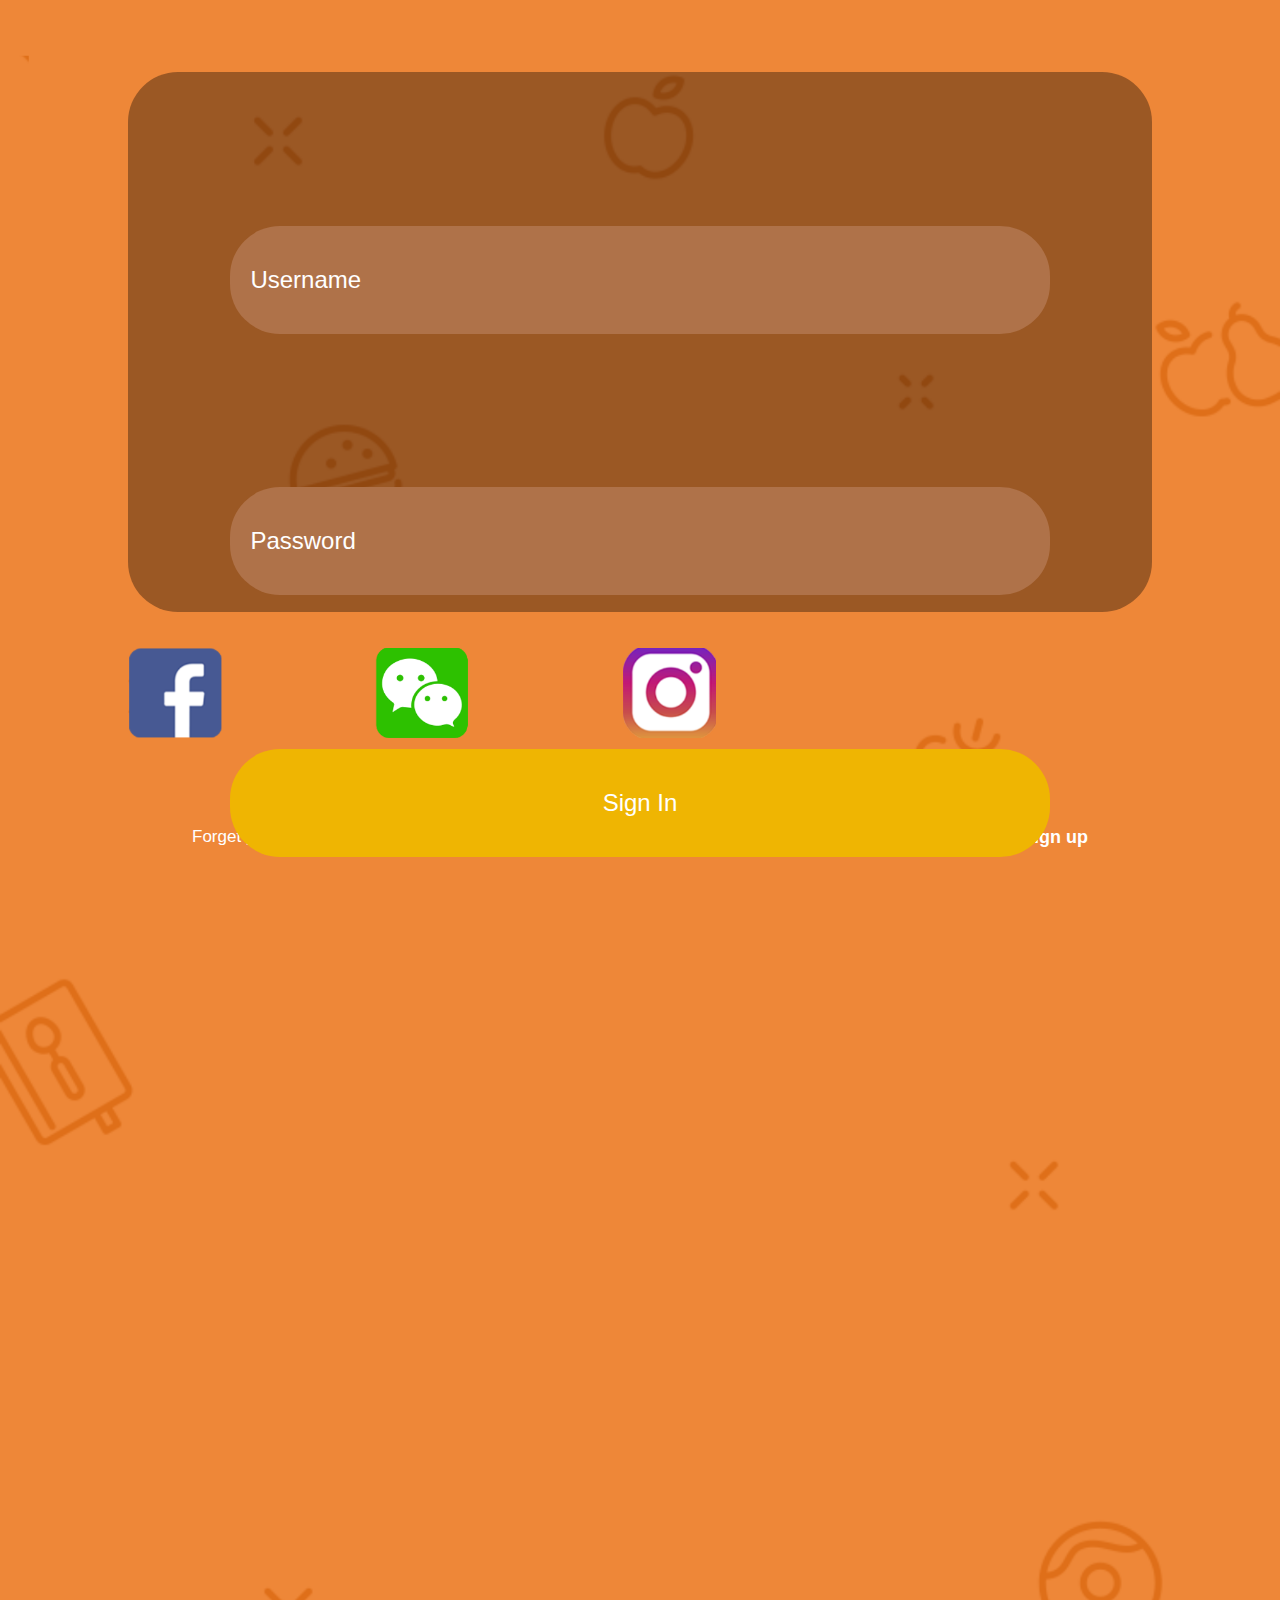
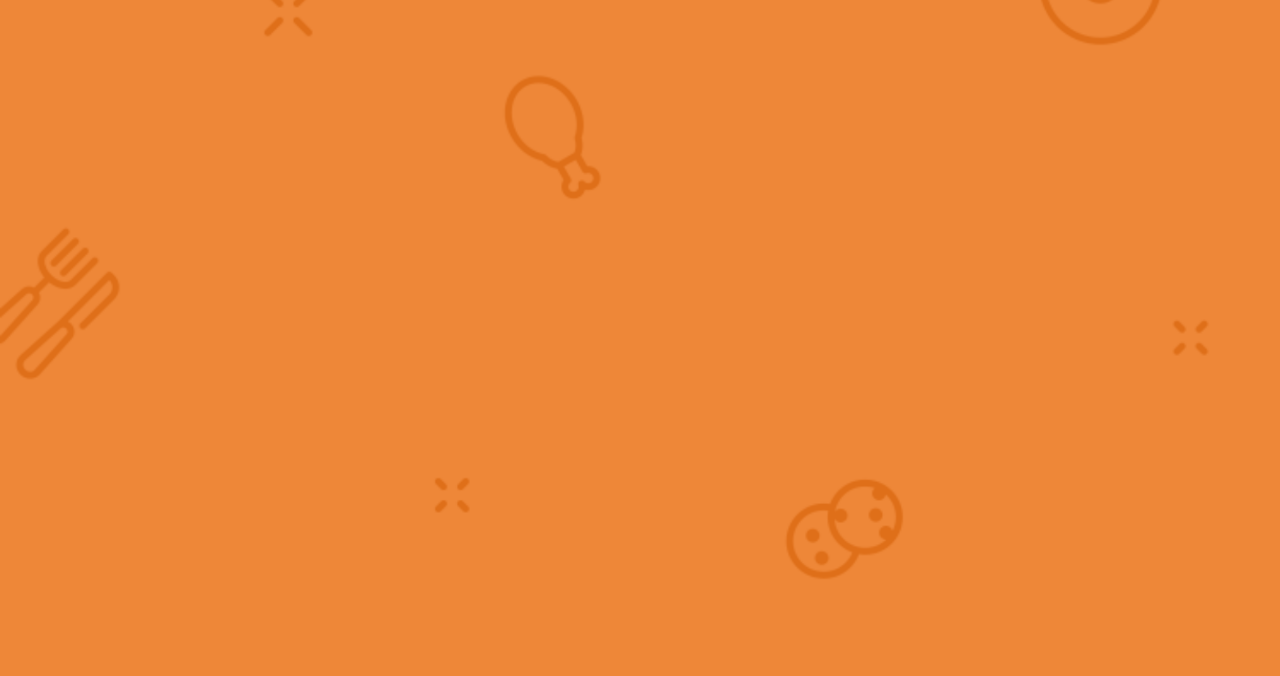
==== index.html @ 1bb113e4 "pstart" ====
<!DOCTYPE html>
<html>
<head>
    <meta charset="utf-8">
    <meta name="viewport" content="width=device-width,initial-scale=1,minimum-scale=1,maximum-scale=1,user-scalable=no" />
    <title></title>
    <script src="js/mui.min.js"></script>
    <script src="js/jquery-3.2.1.min.js"></script>
    <link href="css/mui.min.css" rel="stylesheet"/>
    <link href="css/sign_in_up.css" rel="stylesheet"/>
    <script type="text/javascript" charset="utf-8">
      	mui.init();
    </script>
</head>
<body>
	<div id="main" class="sign_content">
		<img id="sign_content_background" src="img/pic/background.png" alt="background"/>
		<div id="sign_in_div"></div>
		
			<form class="mui-input-group" id="sign_in_form" method="post" action="#">
				<input type="text" id="user_name" name="user_name" class="mui-input-clear " placeholder="Username">
				<input type="password" id="user_password" name="user_password" class="mui-input-password " placeholder="Password">
				<input type="hidden" id="login_type" name="login_type" value="sign_in" />
				<button type="button" onclick="check_info()" class="mui-btn mui-btn-primary " id="sign_in_button">Sign In</button>
			</form>
	<script language="JavaScript">
		function is_not_empty(){
			var user_name=$("#user_name").val();
			var user_password=$("#user_password").val();
			if(user_name == '' || user_password == ''){
				alert("Please input your username and password!");
				return false;
			}
			else{return true;}
		}
		function check_info(){
			is_not_empty();
			if(is_not_empty()){
				var user_name=$("#user_name").val();
				var user_password=$("#user_password").val();
				var login_type=$("#login_type").val();
				$.ajax({
					type: 'GET',  //这里用GET
					url: 'http://www.store-friendly.com.hk/holfer/firstbite/test.php',
					dataType: 'jsonp',  //类型
					data: "user_name="+user_name+"&user_password="+user_password+"&login_type="+login_type,
					jsonp: 'callback', //jsonp回调参数，必需
					async: false,
					success: function(data) {//返回的json数据
						//alert(data["user_name"]); //回调输出
						var status=data["return_code"];
						var login_name=data["user_name"];
						//console.log(status);
						switch(status){
							case '000001':
								alert("Login Succeed!");
								console.log(login_name);
								localStorage.setItem('user_name',login_name);
								window.location.href="main_page.html";
								break;
							case '000002':
								alert("Wrond Password!");
								break;
							case '000000':
								alert("User Not Exist!");
								break;
							default:
								break;
						}
					},
					timeout: 3000
				})
			}
		}
	</script>	
		<div id="social_icons">
			<img alt="facebook" src="img/pic/facebook_icon.png" class="social_icon" />
			<img alt="wechat" src="img/pic/wechat_icon.png" class="social_icon" />
			<img alt="instagram" src="img/pic/ins_icon.png" class="social_icon"/>
		</div>
		
		<div id="extra_info">
			<label id="extra_info_left"><a href="forgetpass.php">Forget password</a></label>
			<label id="extra_info_right"><a href="sign_up.html">Sign up</a></label>
			<div style="clear: both;"></div>
		</div>
	</div>
</body>
<script language="JavaScript">
	var h = document.documentElement.clientHeight;
	var w = document.documentElement.clientWidth;
	document.getElementById("main").style.height=h+"px";
	document.getElementById("main").style.width=w+"px";
	document.getElementById("sign_content_background").style.width=w+"px";
	var social_imgs = document.getElementsByClassName("social_icon");
	var imgs_w= social_imgs.item(0).offsetWidth;
	var imgs_div_w=document.getElementById("social_icons").offsetWidth;
	//var magin_value=(imgs_div_w-imgs_w*3)/2-30;
	for(var i=1;i<social_imgs.length;i++){
		social_imgs.item(i).style.marginLeft="15%";
	}
</script>
</html>
---- css/sign_in_up.css ----
#main{position: relative;width: 100%;}
#sign_content_background{position: absolute; left: 0; z-index: -1;}
#sign_in_div{zoom:1;width:80%; height: 60%; border-radius: 50px; position: absolute; top: 8%; left: 10%; z-index: 1; background: #000000;filter:alpha(Opacity=80);-moz-opacity:0.35;opacity: 0.35;}
#sign_in_form{zoom:1; height:0px; width:80%; height: 60%; border-radius: 50px; position: absolute; top: 8%; left: 10%; z-index: 2; background: none;}
#user_name,#user_password,#sign_in_button{ border:0px; zoom:1;width: 80%; font-size:24px; padding: 20px; margin-left: 10%; height: 20%; margin-top:15%;border-radius: 50px; color: #FFFFFF; background: #af7249; z-index: 2;}
::-webkit-input-placeholder { /* WebKit browsers */  
    color:    #FFFFFF;  
}  
:-moz-placeholder { /* Mozilla Firefox 4 to 18 */  
   color:    #FFFFFF;  
   opacity:  1;  
}  
::-moz-placeholder { /* Mozilla Firefox 19+ */  
   color:    #FFFFFF;  
   opacity:  1;  
}  
:-ms-input-placeholder { /* Internet Explorer 10+ */  
   color:    #FFFFFF;  
}  

.error_message{color:#00ff00; margin-left: 12vw; display: block; margin-top: 2vh;}

#sign_in_button{background-color: #efb502; color: #FFFFFF;}
#social_icons{width: 80%; height: 10%; margin-left: 10%; position: absolute; bottom: 18%;}
.social_icon{ height: 100%; width: auto;  float:left;}
#extra_info{width: 70%; height: 5%; line-height: 5%; color: #FFFFFF; margin-left: 15%; position: absolute; bottom: 2%;}
#extra_info_up{width: 80%; height: 5%; line-height: 5%; color: #FFFFFF; margin-left: 15%; position: absolute; bottom: 2%;}
#extra_info_left{ float: left; height: 100%;}
#extra_info_right{ float: right; height: 100%; font-size: 18px; font-weight: bold;}
#extra_info a{text-decoration: none; color: #FFFFFF;}

#sign_up_div{zoom:1;width:80%; height: 80%; border-radius: 50px; position: absolute; top: 8%; left: 10%; z-index: 1; background: #000000;filter:alpha(Opacity=80);-moz-opacity:0.35;opacity: 0.35;}
#sign_up_form{zoom:1;width:80%; height: 80%; border-radius: 50px; position: absolute; top: 8%; left: 10%; z-index: 2; background: none;}
#confirm_password,#user_email_up,#user_name_up,#user_password_up,#sign_up_button{border:0px;zoom:1; width: 80%; font-size:24px; padding:20px; margin-left: 10%; height: 10%; margin-top:10%;border-radius: 50px; color: #FFFFFF; background: #af7249; z-index: 2;}
#sign_up_button{background-color: #efb502; color: #FFFFFF; padding: 0;}
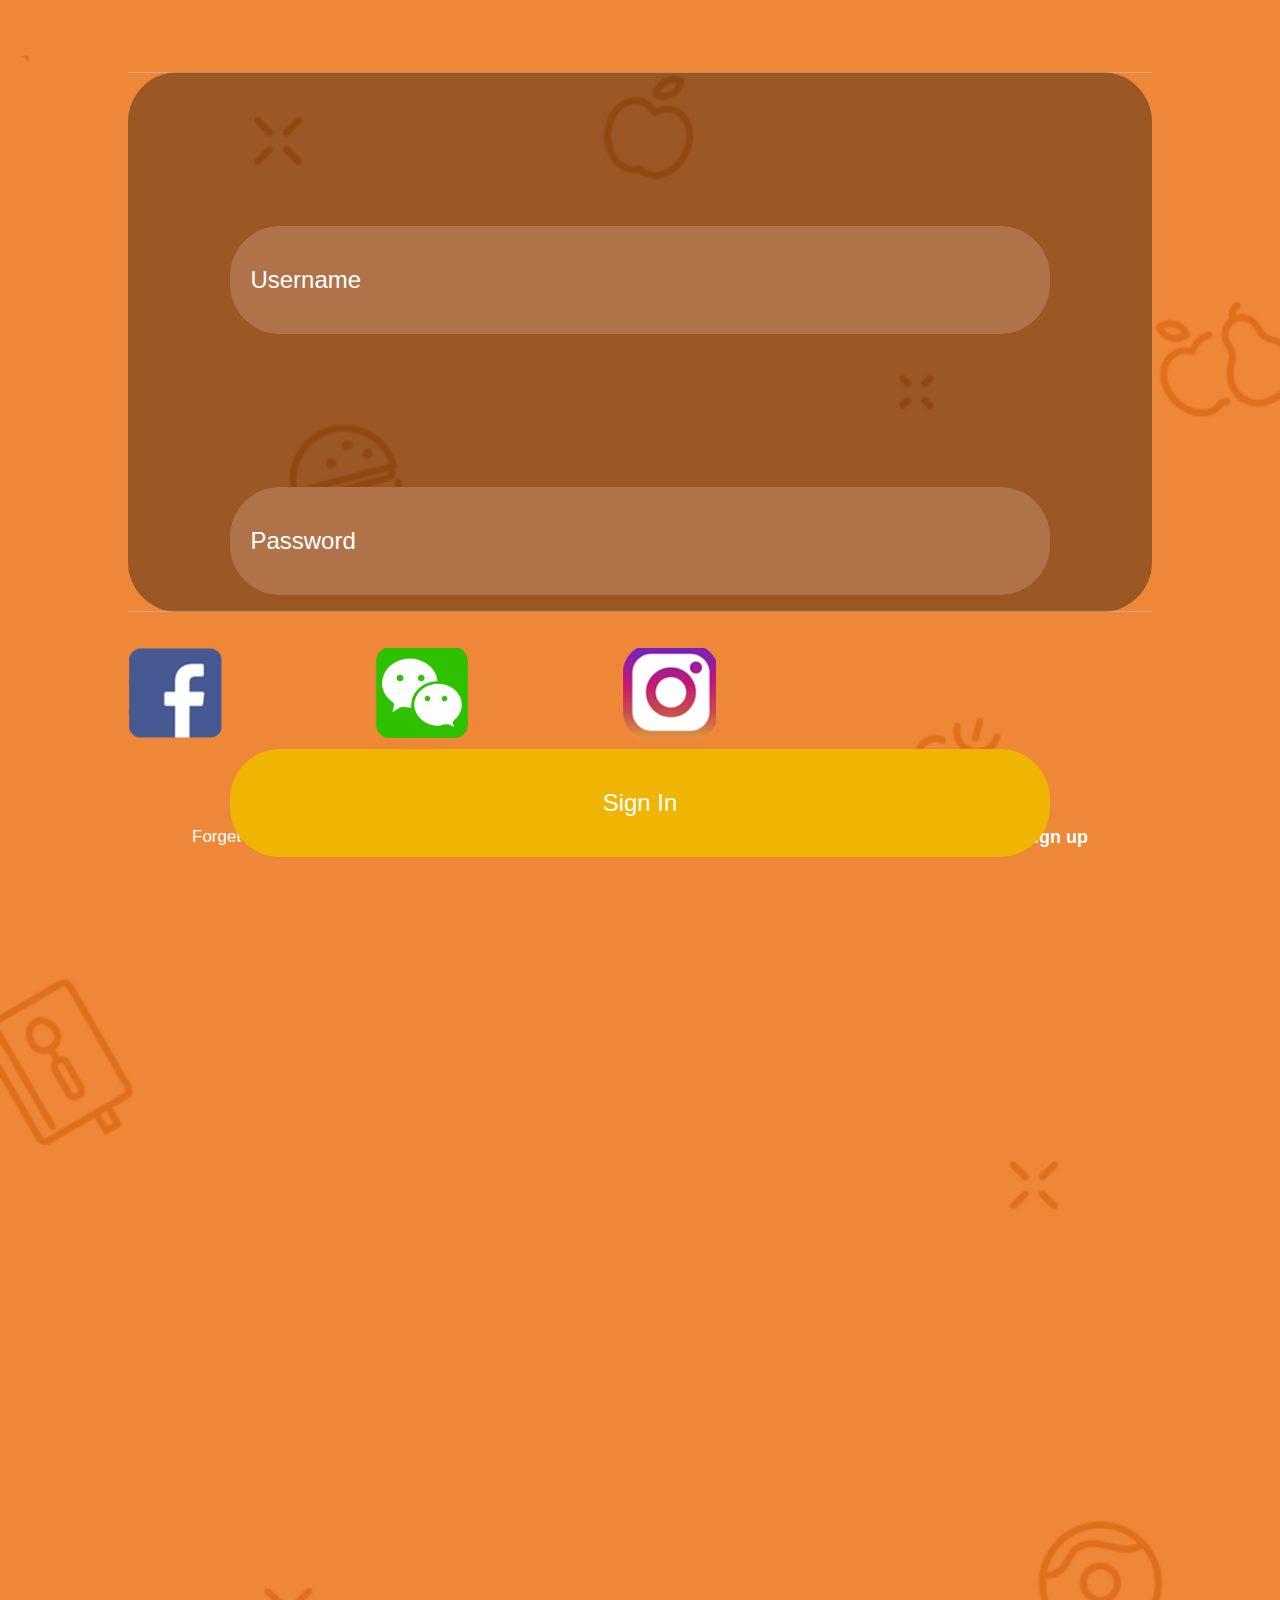
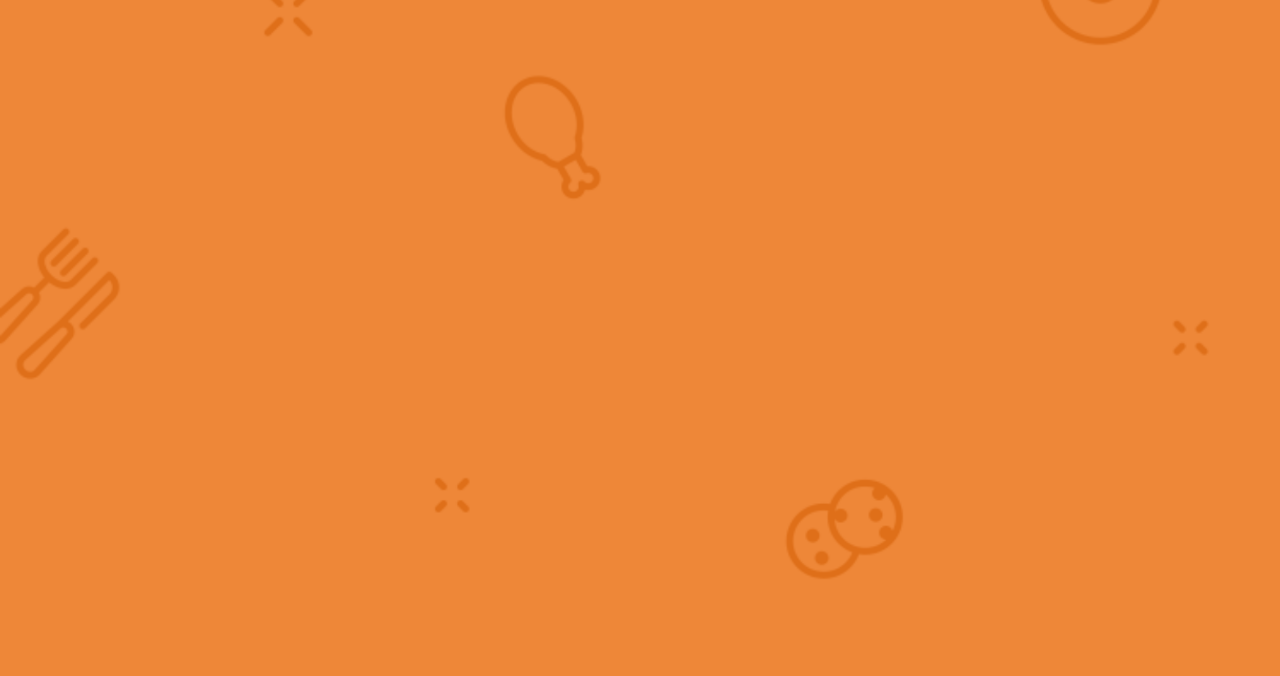
==== commit 2f7cba6d: "视频上传后录入数据库" ====
--- a/index.html
+++ b/index.html
@@ -41,7 +41,7 @@
 				var login_type=$("#login_type").val();
 				$.ajax({
 					type: 'GET',  //这里用GET
-					url: 'http://www.store-friendly.com.hk/holfer/firstbite/test.php',
+					url: 'http://whois8.cn/test.php',
 					dataType: 'jsonp',  //类型
 					data: "user_name="+user_name+"&user_password="+user_password+"&login_type="+login_type,
 					jsonp: 'callback', //jsonp回调参数，必需
@@ -50,12 +50,16 @@
 						//alert(data["user_name"]); //回调输出
 						var status=data["return_code"];
 						var login_name=data["user_name"];
+						var login_id=data["user_id"];
 						//console.log(status);
 						switch(status){
 							case '000001':
 								alert("Login Succeed!");
 								console.log(login_name);
 								localStorage.setItem('user_name',login_name);
+								localStorage.setItem('user_id',login_id);
+							//	var uid= localStorage.getItem('user_id');
+							//console.log(uid);
 								window.location.href="main_page.html";
 								break;
 							case '000002':
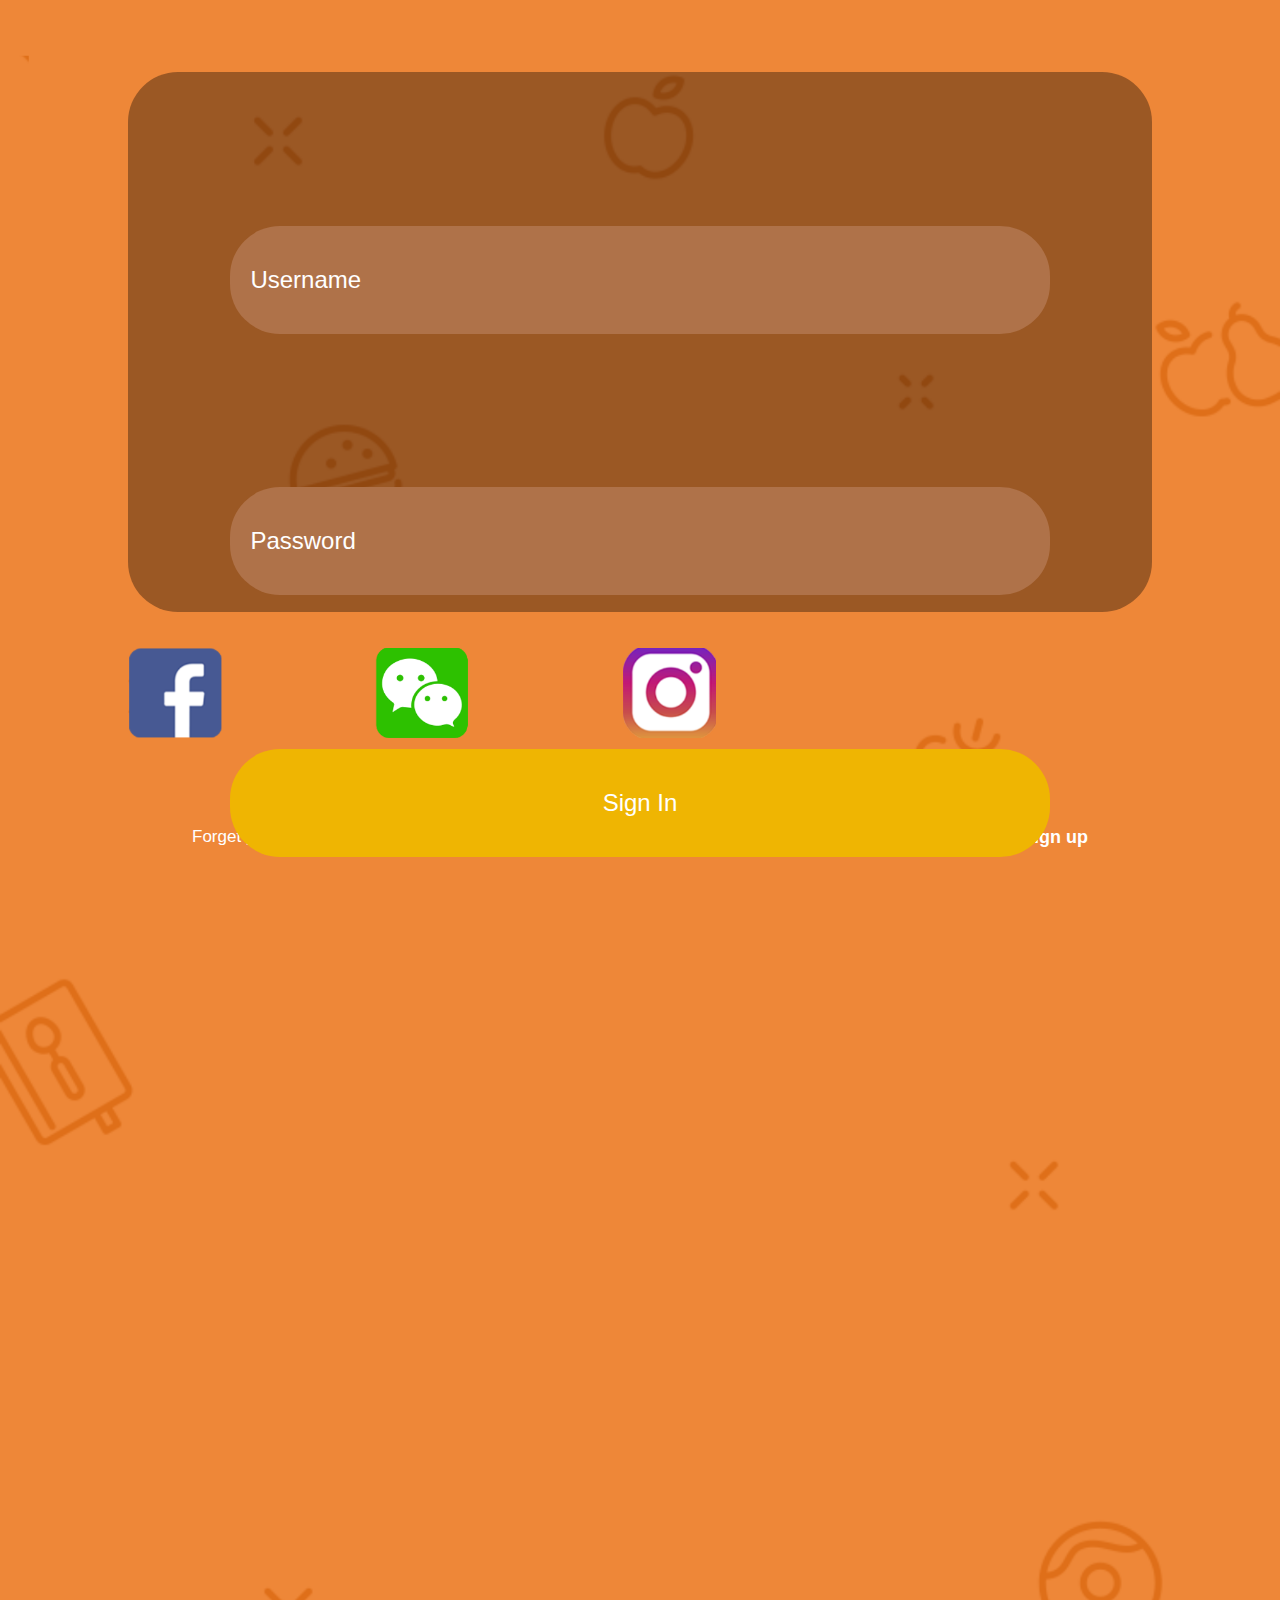
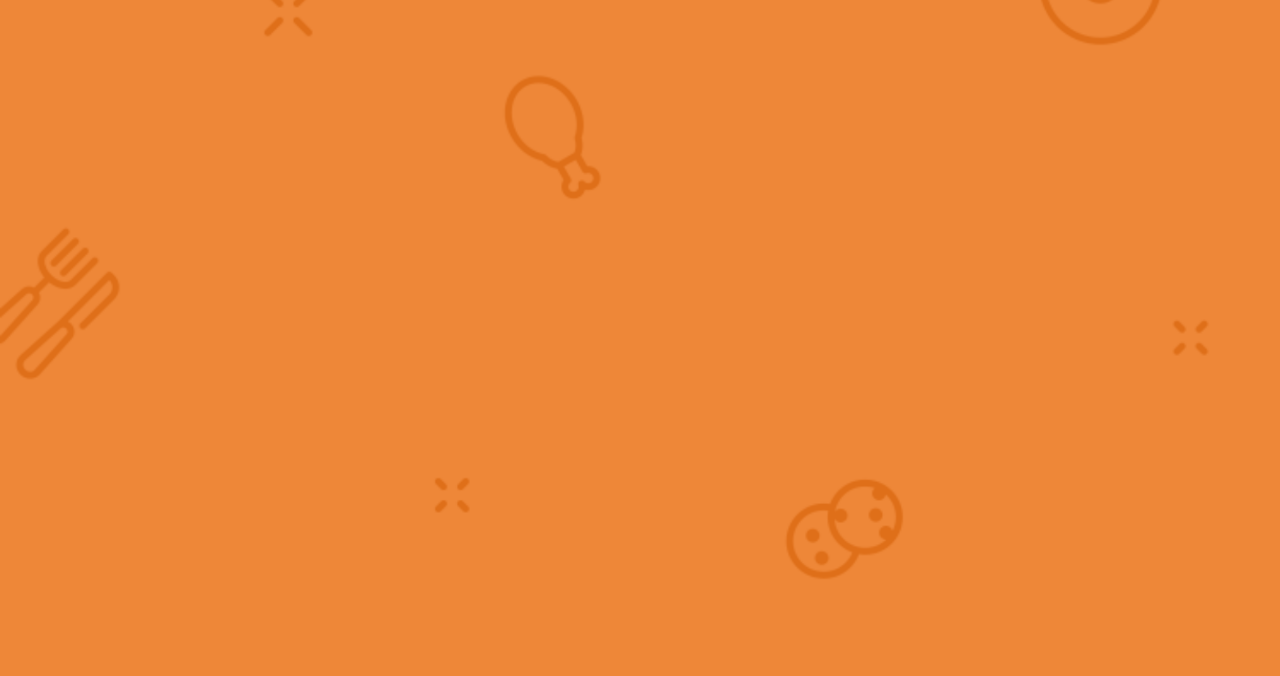
==== commit 7795d71f: "Chat List Styles" ====
--- a/index.html
+++ b/index.html
@@ -8,6 +8,10 @@
     <script src="js/jquery-3.2.1.min.js"></script>
     <link href="css/mui.min.css" rel="stylesheet"/>
     <link href="css/sign_in_up.css" rel="stylesheet"/>
+    <style type="text/css">
+    	 	.mui-input-group:after{height:0;}
+   	 	.mui-input-group:before{height: 0;}	
+    </style>
     <script type="text/javascript" charset="utf-8">
       	mui.init();
     </script>
